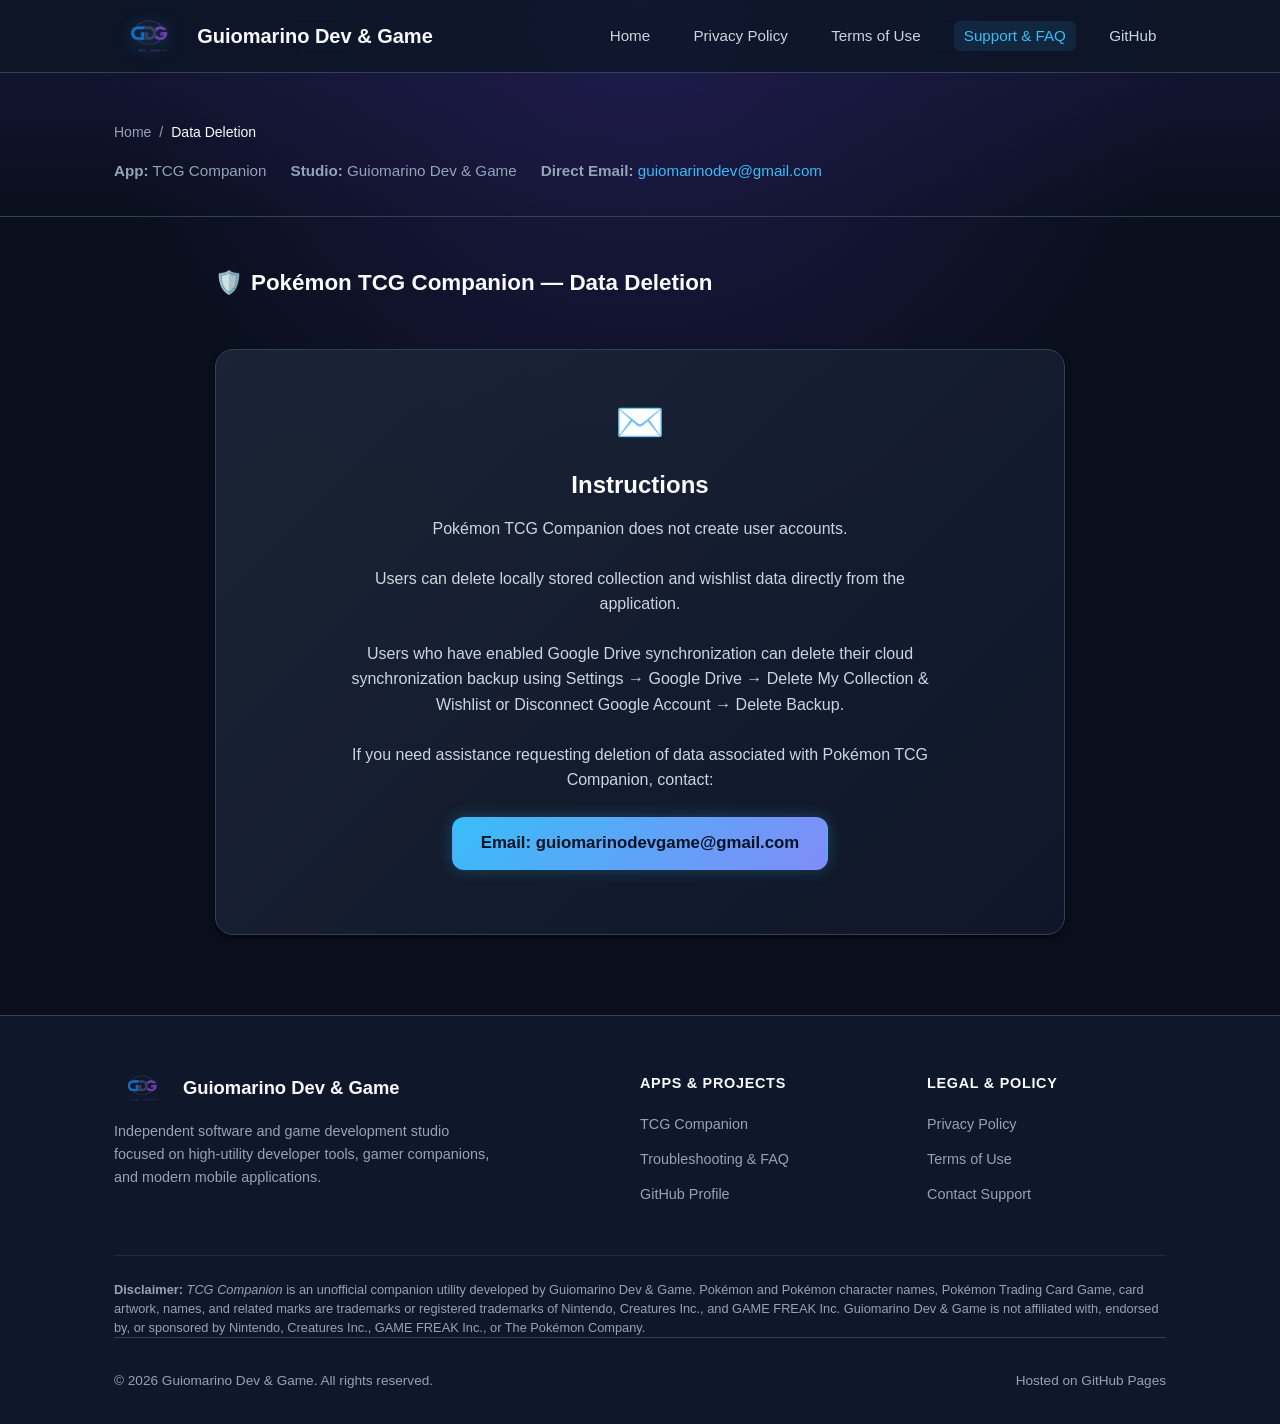
==== data-deletion/index.html @ aed4ccf3 "feat: privacy page update & data deletion page" ====
<!DOCTYPE html>
<html lang="en">
<head>
    <meta charset="UTF-8">
    <meta name="viewport" content="width=device-width, initial-scale=1.0">
    <meta name="description" content="Data Deletion for TCG Companion - Guiomarino Dev & Game. Help with data deletion.">
    <title>Data Deletion — TCG Companion | Guiomarino Dev & Game</title>
    <link rel="icon" type="image/png" href="../images/logo_transparent.png">
    <link rel="stylesheet" href="../css/style.css">
</head>
<body>

<!-- Navigation -->
<header class="site-header">
    <div class="container nav-container">
        <a href="../index.html" class="brand-link">
            <img src="../images/logo_transparent.png" alt="Guiomarino Dev & Game Logo" class="brand-logo">
            <span>Guiomarino Dev &amp; Game</span>
        </a>
        <nav>
            <ul class="nav-menu">
                <li><a href="../index.html" class="nav-link">Home</a></li>
                <li><a href="../privacy/index.html" class="nav-link">Privacy Policy</a></li>
                <li><a href="../terms/index.html" class="nav-link">Terms of Use</a></li>
                <li><a href="index.html" class="nav-link active">Support &amp; FAQ</a></li>
                <li><a href="https://github.com/GuiomarinoDev" target="_blank" rel="noopener noreferrer" class="nav-link">GitHub</a></li>
            </ul>
        </nav>
    </div>
</header>

<main>
    <!-- Page Header -->
    <div class="page-header">
        <div class="container">
            <nav class="breadcrumb" aria-label="Breadcrumb">
                <a href="../index.html">Home</a>
                <span>/</span>
                <span style="color: var(--text-primary);">Data Deletion</span>
            </nav>
            <div class="page-meta">
                <span><strong>App:</strong> TCG Companion</span>
                <span><strong>Studio:</strong> Guiomarino Dev &amp; Game</span>
                <span><strong>Direct Email:</strong> <a href="mailto:guiomarinodev@gmail.com">guiomarinodev@gmail.com</a></span>
            </div>
        </div>
    </div>

    <div class="container" style="padding-bottom: 5rem;">
        <div style="max-width: 850px; margin: 0 auto;">
            <h2 style="font-size: 1.4rem; color: var(--text-primary); margin: 3rem 0 1rem; display: flex; align-items: center; gap: 0.5rem;">
                <span>🛡️</span> Pokémon TCG Companion — Data Deletion
            </h2>

            <!-- Contact Support Card -->
            <div class="contact-card">
                <div style="font-size: 2.5rem; margin-bottom: 0.75rem;">✉️</div>
                <h3>Instructions</h3>
                <p>
                    Pokémon TCG Companion does not create user accounts.
                </p>
                <p>
                    Users can delete locally stored collection and wishlist data directly from the application.
                </p>
                <p>
                    Users who have enabled Google Drive synchronization can delete their cloud synchronization backup using Settings → Google Drive → Delete My Collection & Wishlist or Disconnect
                    Google Account → Delete Backup.
                </p>
                <p>
                    If you need assistance requesting deletion of data associated with Pokémon TCG Companion, contact:
                </p>
                <div style="margin-bottom: 1.5rem;">
                    <a href="mailto:guiomarinodevgame@gmail.com" class="btn btn-primary" style="font-size: 1.05rem; padding: 0.75rem 1.75rem;">
                        Email: guiomarinodevgame@gmail.com
                    </a>
                </div>
            </div>

        </div>
    </div>
</main>

<!-- Universal Footer -->
<footer class="site-footer">
    <div class="container">
        <div class="footer-grid">
            <div>
                <div class="footer-brand">
                    <img src="../images/logo_transparent.png" alt="Guiomarino Dev & Game" class="footer-logo">
                    <span>Guiomarino Dev &amp; Game</span>
                </div>
                <p class="footer-desc">
                    Independent software and game development studio focused on high-utility developer tools, gamer companions, and modern mobile applications.
                </p>
            </div>

            <div>
                <h4 class="footer-heading">Apps &amp; Projects</h4>
                <ul class="footer-links">
                    <li><a href="../index.html#featured-apps">TCG Companion</a></li>
                    <li><a href="index.html">Troubleshooting &amp; FAQ</a></li>
                    <li><a href="https://github.com/GuiomarinoDev" target="_blank" rel="noopener noreferrer">GitHub Profile</a></li>
                </ul>
            </div>

            <div>
                <h4 class="footer-heading">Legal &amp; Policy</h4>
                <ul class="footer-links">
                    <li><a href="../privacy/index.html">Privacy Policy</a></li>
                    <li><a href="../terms/index.html">Terms of Use</a></li>
                    <li><a href="index.html">Contact Support</a></li>
                </ul>
            </div>
        </div>

        <div class="footer-disclaimer">
            <p>
                <strong>Disclaimer:</strong> <em>TCG Companion</em> is an unofficial companion utility developed by Guiomarino Dev &amp; Game. Pokémon and Pokémon character names, Pokémon Trading Card
                Game, card artwork, names, and related marks are trademarks or registered trademarks of Nintendo, Creatures Inc., and GAME FREAK Inc. Guiomarino Dev &amp; Game is not affiliated with,
                endorsed by, or sponsored by Nintendo, Creatures Inc., GAME FREAK Inc., or The Pokémon Company.
            </p>
        </div>

        <div class="footer-bottom">
            <div>&copy; 2026 Guiomarino Dev &amp; Game. All rights reserved.</div>
            <div>Hosted on GitHub Pages</div>
        </div>
    </div>
</footer>

</body>
</html>
---- css/style.css ----
:root {
  --bg-primary: #0a0f1d;
  --bg-secondary: #0f172a;
  --bg-card: #1e293b;
  --bg-card-hover: #273549;
  --bg-glass: rgba(15, 23, 42, 0.85);
  --border-color: #334155;
  --border-focus: #38bdf8;
  --text-primary: #f8fafc;
  --text-secondary: #cbd5e1;
  --text-muted: #94a3b8;
  --accent-primary: #38bdf8;
  --accent-hover: #0ea5e9;
  --accent-gradient: linear-gradient(135deg, #38bdf8 0%, #818cf8 100%);
  --accent-glow: rgba(56, 189, 248, 0.25);
  --badge-bg: rgba(56, 189, 248, 0.15);
  --badge-border: rgba(56, 189, 248, 0.35);
  --badge-text: #7dd3fc;
  --font-sans: -apple-system, BlinkMacSystemFont, "Segoe UI", Roboto, "Helvetica Neue", Arial, sans-serif;
  --font-mono: ui-monospace, SFMono-Regular, Menlo, Monaco, Consolas, monospace;
  --container-max-width: 1100px;
  --radius-sm: 6px;
  --radius-md: 12px;
  --radius-lg: 18px;
  --shadow-sm: 0 1px 2px 0 rgba(0, 0, 0, 0.3);
  --shadow-md: 0 4px 6px -1px rgba(0, 0, 0, 0.4), 0 2px 4px -2px rgba(0, 0, 0, 0.3);
  --shadow-lg: 0 10px 15px -3px rgba(0, 0, 0, 0.5), 0 4px 6px -4px rgba(0, 0, 0, 0.4);
}

*, *::before, *::after {
  box-sizing: border-box;
  margin: 0;
  padding: 0;
}

html {
  scroll-behavior: smooth;
  font-family: var(--font-sans);
  background-color: var(--bg-primary);
  color: var(--text-primary);
  line-height: 1.6;
}

body {
  min-height: 100vh;
  display: flex;
  flex-direction: column;
  background: radial-gradient(circle at 50% 0%, #1e1b4b 0%, #0a0f1d 50%);
  background-attachment: fixed;
}

a {
  color: var(--accent-primary);
  text-decoration: none;
  transition: color 0.2s ease, border-color 0.2s ease;
}

a:hover {
  color: #7dd3fc;
  text-decoration: underline;
}

img {
  max-width: 100%;
  height: auto;
  display: block;
}

.container {
  width: 100%;
  max-width: var(--container-max-width);
  margin: 0 auto;
  padding: 0 1.5rem;
}

/* Header & Navigation */
.site-header {
  position: sticky;
  top: 0;
  z-index: 50;
  background: var(--bg-glass);
  backdrop-filter: blur(12px);
  -webkit-backdrop-filter: blur(12px);
  border-bottom: 1px solid var(--border-color);
}

.nav-container {
  display: flex;
  align-items: center;
  justify-content: space-between;
  height: 4.5rem;
}

.brand-link {
  display: flex;
  align-items: center;
  gap: 0.75rem;
  color: var(--text-primary);
  font-weight: 700;
  font-size: 1.25rem;
  text-decoration: none;
}

.brand-link:hover {
  text-decoration: none;
}

.brand-logo {
  height: 40px;
  width: auto;
  filter: drop-shadow(0 0 8px var(--accent-glow));
}

.nav-menu {
  display: flex;
  align-items: center;
  list-style: none;
  gap: 1.5rem;
}

.nav-link {
  color: var(--text-secondary);
  font-size: 0.95rem;
  font-weight: 500;
  padding: 0.4rem 0.6rem;
  border-radius: var(--radius-sm);
  transition: all 0.2s ease;
  text-decoration: none;
}

.nav-link:hover, .nav-link.active {
  color: var(--accent-primary);
  background-color: rgba(56, 189, 248, 0.1);
  text-decoration: none;
}

/* Buttons */
.btn {
  display: inline-flex;
  align-items: center;
  justify-content: center;
  gap: 0.5rem;
  padding: 0.65rem 1.25rem;
  font-size: 0.95rem;
  font-weight: 600;
  border-radius: var(--radius-md);
  cursor: pointer;
  transition: all 0.2s ease;
  text-decoration: none;
  border: 1px solid transparent;
}

.btn:hover {
  text-decoration: none;
}

.btn-primary {
  background: var(--accent-gradient);
  color: #041324;
  box-shadow: 0 0 15px var(--accent-glow);
}

.btn-primary:hover {
  filter: brightness(1.1);
  transform: translateY(-1px);
  color: #041324;
}

.btn-secondary {
  background: var(--bg-card);
  color: var(--text-primary);
  border-color: var(--border-color);
}

.btn-secondary:hover {
  background: var(--bg-card-hover);
  border-color: var(--accent-primary);
  color: var(--text-primary);
  transform: translateY(-1px);
}

/* Badge */
.badge {
  display: inline-flex;
  align-items: center;
  gap: 0.35rem;
  padding: 0.25rem 0.65rem;
  font-size: 0.75rem;
  font-weight: 600;
  text-transform: uppercase;
  letter-spacing: 0.05em;
  border-radius: 9999px;
  background-color: var(--badge-bg);
  border: 1px solid var(--badge-border);
  color: var(--badge-text);
}

/* Hero Section */
.hero-section {
  padding: 5rem 0 3.5rem;
  text-align: center;
}

.hero-content {
  max-width: 800px;
  margin: 0 auto;
}

.hero-logo-wrapper {
  margin-bottom: 2rem;
  display: inline-block;
}

.hero-logo {
  height: 130px;
  width: auto;
  margin: 0 auto;
  filter: drop-shadow(0 0 25px var(--accent-glow));
}

.hero-title {
  font-size: 2.75rem;
  font-weight: 800;
  line-height: 1.2;
  margin-bottom: 1rem;
  background: linear-gradient(135deg, #ffffff 30%, #94a3b8 100%);
  -webkit-background-clip: text;
  -webkit-text-fill-color: transparent;
}

.hero-subtitle {
  font-size: 1.2rem;
  color: var(--text-secondary);
  line-height: 1.7;
  margin-bottom: 2rem;
}

.hero-actions {
  display: flex;
  gap: 1rem;
  justify-content: center;
  flex-wrap: wrap;
}

/* Section Styling */
.section {
  padding: 4rem 0;
}

.section-header {
  text-align: center;
  max-width: 650px;
  margin: 0 auto 3rem;
}

.section-title {
  font-size: 2rem;
  font-weight: 700;
  margin-bottom: 0.75rem;
  color: var(--text-primary);
}

.section-description {
  color: var(--text-muted);
  font-size: 1.05rem;
}

/* Showcase App Cards */
.apps-grid {
  display: grid;
  grid-template-columns: 1fr;
  gap: 2rem;
}

.app-card {
  background: var(--bg-card);
  border: 1px solid var(--border-color);
  border-radius: var(--radius-lg);
  padding: 2.25rem;
  box-shadow: var(--shadow-md);
  transition: all 0.3s ease;
  position: relative;
  overflow: hidden;
}

.app-card::before {
  content: "";
  position: absolute;
  top: 0;
  left: 0;
  right: 0;
  height: 4px;
  background: var(--accent-gradient);
  opacity: 0.8;
}

.app-card:hover {
  border-color: rgba(56, 189, 248, 0.5);
  box-shadow: 0 10px 30px -5px rgba(0, 0, 0, 0.5), 0 0 20px var(--accent-glow);
  transform: translateY(-2px);
}

.app-card-header {
  display: flex;
  justify-content: space-between;
  align-items: flex-start;
  margin-bottom: 1.25rem;
  flex-wrap: wrap;
  gap: 0.75rem;
}

.app-title-group h3 {
  font-size: 1.6rem;
  font-weight: 700;
  color: var(--text-primary);
  margin-bottom: 0.25rem;
}

.app-tagline {
  color: var(--accent-primary);
  font-weight: 500;
  font-size: 0.95rem;
}

.app-description {
  color: var(--text-secondary);
  font-size: 1.05rem;
  margin-bottom: 1.75rem;
  line-height: 1.7;
}

.app-features {
  display: grid;
  grid-template-columns: repeat(auto-fit, minmax(240px, 1fr));
  gap: 1.25rem;
  margin-bottom: 2rem;
}

.feature-item {
  background: rgba(15, 23, 42, 0.6);
  padding: 1.1rem;
  border-radius: var(--radius-md);
  border: 1px solid rgba(51, 65, 85, 0.7);
}

.feature-title {
  font-weight: 600;
  color: var(--text-primary);
  margin-bottom: 0.35rem;
  display: flex;
  align-items: center;
  gap: 0.5rem;
}

.feature-title svg {
  color: var(--accent-primary);
  flex-shrink: 0;
}

.feature-desc {
  font-size: 0.88rem;
  color: var(--text-muted);
  line-height: 1.5;
}

.app-footer-actions {
  display: flex;
  gap: 1rem;
  flex-wrap: wrap;
  align-items: center;
}

/* Studio Values / Mission */
.values-grid {
  display: grid;
  grid-template-columns: repeat(auto-fit, minmax(280px, 1fr));
  gap: 1.5rem;
}

.value-card {
  background: var(--bg-card);
  border: 1px solid var(--border-color);
  border-radius: var(--radius-md);
  padding: 1.75rem;
  transition: transform 0.2s ease;
}

.value-card:hover {
  transform: translateY(-2px);
  border-color: rgba(56, 189, 248, 0.4);
}

.value-icon {
  font-size: 2rem;
  margin-bottom: 1rem;
  display: inline-block;
}

.value-title {
  font-size: 1.2rem;
  font-weight: 600;
  margin-bottom: 0.5rem;
  color: var(--text-primary);
}

.value-desc {
  color: var(--text-muted);
  font-size: 0.95rem;
  line-height: 1.6;
}

/* Legal & Support Layout */
.page-header {
  padding: 3rem 0 2rem;
  border-bottom: 1px solid var(--border-color);
  background: linear-gradient(180deg, rgba(30, 27, 75, 0.4) 0%, transparent 100%);
  margin-bottom: 2.5rem;
}

.breadcrumb {
  display: flex;
  align-items: center;
  gap: 0.5rem;
  font-size: 0.875rem;
  color: var(--text-muted);
  margin-bottom: 1rem;
}

.breadcrumb a {
  color: var(--text-muted);
}

.breadcrumb a:hover {
  color: var(--accent-primary);
}

.page-title {
  font-size: 2.25rem;
  font-weight: 800;
  margin-bottom: 0.5rem;
}

.page-meta {
  color: var(--text-muted);
  font-size: 0.95rem;
  display: flex;
  gap: 1.5rem;
  flex-wrap: wrap;
}

.doc-layout {
  display: grid;
  grid-template-columns: 260px 1fr;
  gap: 3rem;
  align-items: start;
  padding-bottom: 4rem;
}

@media (max-width: 900px) {
  .doc-layout {
    grid-template-columns: 1fr;
    gap: 2rem;
  }
}

.doc-sidebar {
  position: sticky;
  top: 6rem;
  background: var(--bg-card);
  border: 1px solid var(--border-color);
  border-radius: var(--radius-md);
  padding: 1.25rem;
  max-height: calc(100vh - 8rem);
  overflow-y: auto;
}

.doc-sidebar-title {
  font-size: 0.85rem;
  text-transform: uppercase;
  letter-spacing: 0.05em;
  font-weight: 700;
  color: var(--text-muted);
  margin-bottom: 0.75rem;
  padding-bottom: 0.5rem;
  border-bottom: 1px solid var(--border-color);
}

.doc-nav-list {
  list-style: none;
  display: flex;
  flex-direction: column;
  gap: 0.35rem;
}

.doc-nav-link {
  color: var(--text-secondary);
  font-size: 0.88rem;
  display: block;
  padding: 0.35rem 0.5rem;
  border-radius: var(--radius-sm);
  transition: all 0.2s ease;
  text-decoration: none;
  line-height: 1.4;
}

.doc-nav-link:hover {
  color: var(--accent-primary);
  background: rgba(56, 189, 248, 0.1);
  text-decoration: none;
}

.doc-content {
  background: var(--bg-card);
  border: 1px solid var(--border-color);
  border-radius: var(--radius-lg);
  padding: 2.5rem;
  font-size: 1rem;
  color: var(--text-secondary);
  line-height: 1.8;
}

.doc-content h2 {
  font-size: 1.5rem;
  font-weight: 700;
  color: var(--text-primary);
  margin-top: 2.25rem;
  margin-bottom: 1rem;
  padding-bottom: 0.4rem;
  border-bottom: 1px solid var(--border-color);
  scroll-margin-top: 6rem;
}

.doc-content h3 {
  font-size: 1.2rem;
  font-weight: 600;
  color: var(--text-primary);
  margin-top: 1.5rem;
  margin-bottom: 0.75rem;
  scroll-margin-top: 6rem;
}

.doc-content p {
  margin-bottom: 1.25rem;
}

.doc-content ul, .doc-content ol {
  margin-bottom: 1.25rem;
  padding-left: 1.5rem;
}

.doc-content li {
  margin-bottom: 0.5rem;
}

.doc-content strong {
  color: var(--text-primary);
}

.doc-content code {
  font-family: var(--font-mono);
  font-size: 0.9em;
  background: rgba(15, 23, 42, 0.8);
  border: 1px solid var(--border-color);
  padding: 0.15em 0.4em;
  border-radius: var(--radius-sm);
  color: var(--accent-primary);
}

.callout {
  background: rgba(56, 189, 248, 0.08);
  border-left: 4px solid var(--accent-primary);
  padding: 1.25rem;
  border-radius: 0 var(--radius-md) var(--radius-md) 0;
  margin: 1.5rem 0;
}

.callout-title {
  font-weight: 700;
  color: var(--accent-primary);
  margin-bottom: 0.5rem;
}

/* FAQ Accordion / Cards */
.faq-grid {
  display: flex;
  flex-direction: column;
  gap: 1.25rem;
}

.faq-item {
  background: var(--bg-card);
  border: 1px solid var(--border-color);
  border-radius: var(--radius-md);
  overflow: hidden;
  transition: border-color 0.2s ease;
}

.faq-item:hover {
  border-color: rgba(56, 189, 248, 0.4);
}

.faq-question {
  width: 100%;
  text-align: left;
  background: none;
  border: none;
  padding: 1.25rem 1.5rem;
  font-size: 1.1rem;
  font-weight: 600;
  color: var(--text-primary);
  cursor: pointer;
  display: flex;
  justify-content: space-between;
  align-items: center;
  font-family: inherit;
}

.faq-icon {
  transition: transform 0.2s ease;
  color: var(--accent-primary);
  flex-shrink: 0;
  margin-left: 1rem;
}

.faq-item[open] .faq-icon {
  transform: rotate(180deg);
}

.faq-answer {
  padding: 0 1.5rem 1.5rem;
  color: var(--text-secondary);
  line-height: 1.7;
}

.faq-answer p {
  margin-bottom: 0.75rem;
}

.faq-answer p:last-child {
  margin-bottom: 0;
}

.faq-answer ul {
  padding-left: 1.25rem;
  margin-bottom: 0.75rem;
}

.contact-card {
  background: linear-gradient(135deg, rgba(30, 41, 59, 0.8) 0%, rgba(15, 23, 42, 0.9) 100%);
  border: 1px solid var(--border-color);
  border-radius: var(--radius-lg);
  padding: 2.5rem;
  text-align: center;
  margin-top: 3rem;
  box-shadow: var(--shadow-md);
}

.contact-card h3 {
  font-size: 1.5rem;
  font-weight: 700;
  margin-bottom: 0.75rem;
}

.contact-card p {
  color: var(--text-secondary);
  max-width: 600px;
  margin: 0 auto 1.5rem;
}

/* Universal Footer */
.site-footer {
  margin-top: auto;
  background: var(--bg-secondary);
  border-top: 1px solid var(--border-color);
  padding: 3.5rem 0 2rem;
}

.footer-grid {
  display: grid;
  grid-template-columns: 2fr 1fr 1fr;
  gap: 3rem;
  margin-bottom: 3rem;
}

@media (max-width: 768px) {
  .footer-grid {
    grid-template-columns: 1fr;
    gap: 2rem;
  }
}

.footer-brand {
  display: flex;
  align-items: center;
  gap: 0.75rem;
  font-weight: 700;
  font-size: 1.15rem;
  color: var(--text-primary);
  margin-bottom: 1rem;
}

.footer-logo {
  height: 32px;
  width: auto;
}

.footer-desc {
  color: var(--text-muted);
  font-size: 0.9rem;
  line-height: 1.6;
  max-width: 380px;
}

.footer-heading {
  font-size: 0.9rem;
  text-transform: uppercase;
  letter-spacing: 0.05em;
  font-weight: 700;
  color: var(--text-primary);
  margin-bottom: 1rem;
}

.footer-links {
  list-style: none;
  display: flex;
  flex-direction: column;
  gap: 0.6rem;
}

.footer-links a {
  color: var(--text-muted);
  font-size: 0.9rem;
  transition: color 0.2s ease;
}

.footer-links a:hover {
  color: var(--accent-primary);
  text-decoration: none;
}

.footer-bottom {
  padding-top: 2rem;
  border-top: 1px solid var(--border-color);
  display: flex;
  justify-content: space-between;
  align-items: center;
  flex-wrap: wrap;
  gap: 1rem;
  font-size: 0.85rem;
  color: var(--text-muted);
}

.footer-disclaimer {
  font-size: 0.8rem;
  color: var(--text-muted);
  margin-top: 1.5rem;
  line-height: 1.5;
  border-top: 1px solid rgba(51, 65, 85, 0.5);
  padding-top: 1.5rem;
}

/* Responsive Styles */
@media (max-width: 768px) {
  .hero-title {
    font-size: 2.1rem;
  }
  
  .hero-subtitle {
    font-size: 1.05rem;
  }
  
  .nav-menu {
    gap: 0.75rem;
  }
  
  .nav-link {
    font-size: 0.88rem;
    padding: 0.3rem 0.5rem;
  }
  
  .doc-content {
    padding: 1.5rem;
  }
}

@media (max-width: 480px) {
  .nav-container {
    flex-direction: column;
    height: auto;
    padding: 1rem 0;
    gap: 0.75rem;
  }
  
  .brand-link {
    font-size: 1.1rem;
  }
  
  .hero-title {
    font-size: 1.8rem;
  }
  
  .hero-actions {
    flex-direction: column;
    width: 100%;
  }
  
  .hero-actions .btn {
    width: 100%;
  }
}
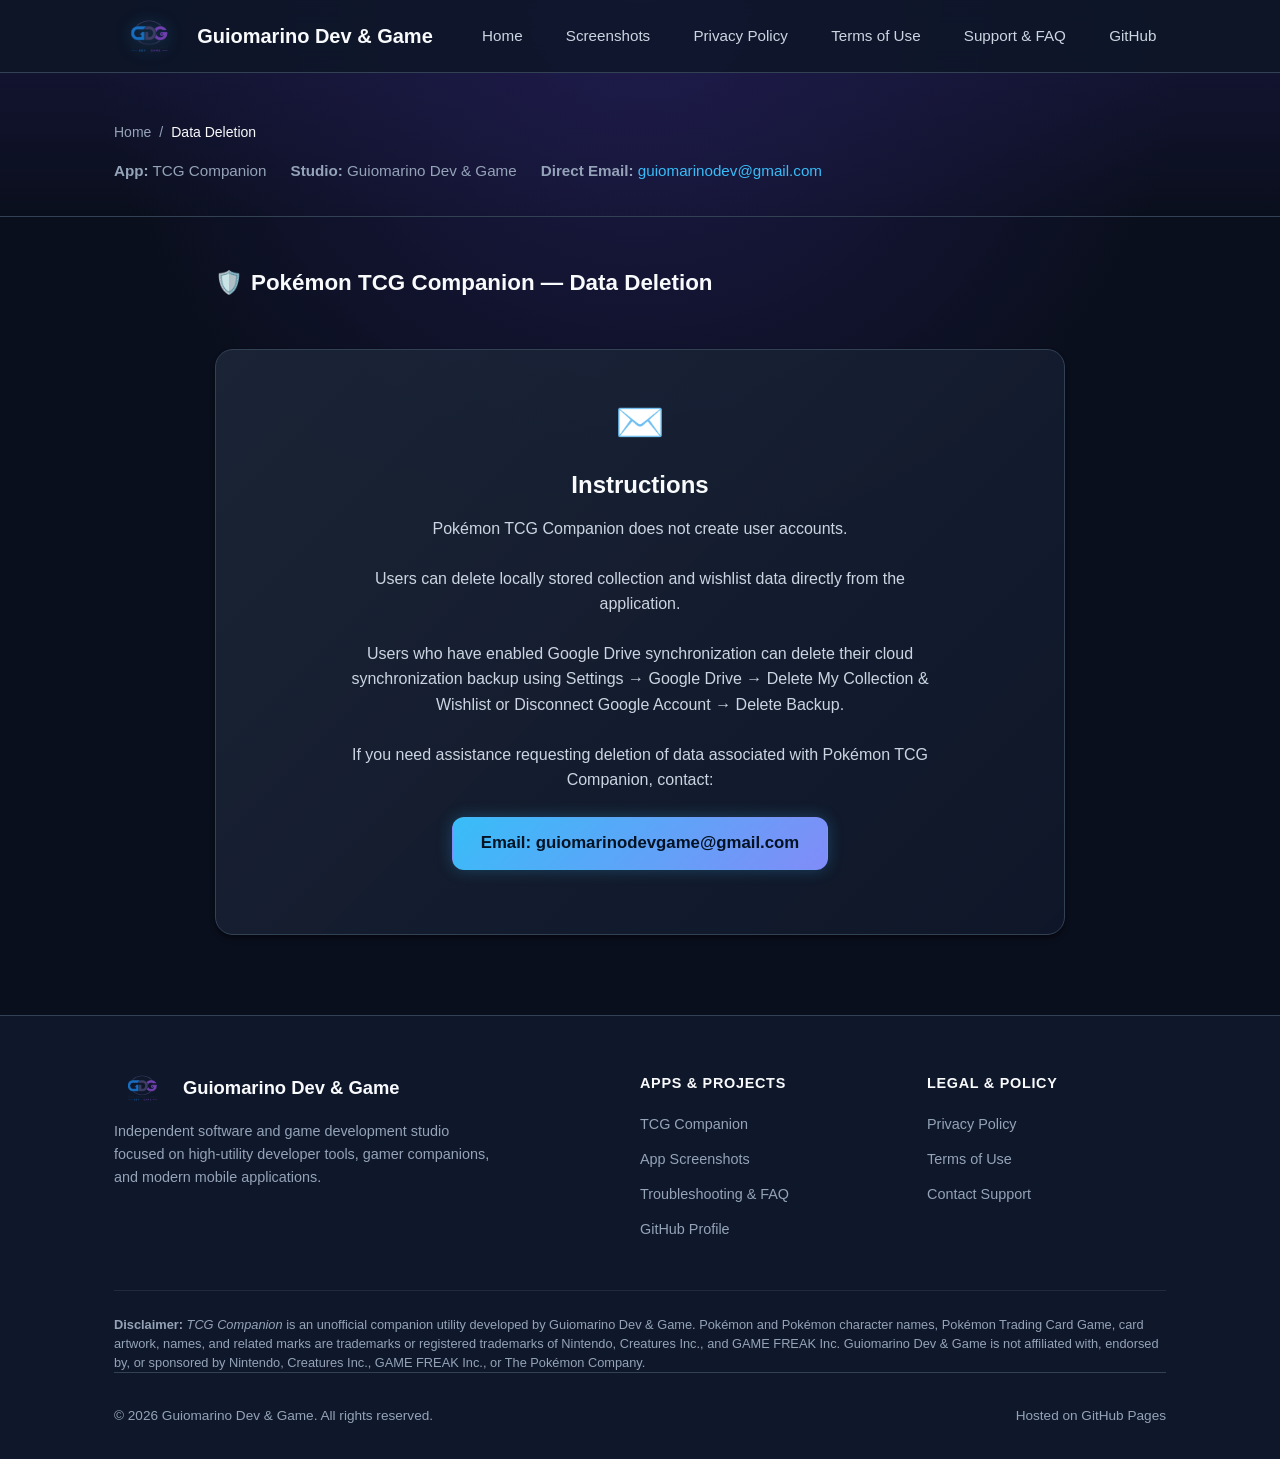
==== commit 6a435d3f: "feat: add screenshots page and UI gallery integration" ====
--- a/data-deletion/index.html
+++ b/data-deletion/index.html
@@ -20,9 +20,10 @@
         <nav>
             <ul class="nav-menu">
                 <li><a href="../index.html" class="nav-link">Home</a></li>
+                <li><a href="../screenshots/index.html" class="nav-link">Screenshots</a></li>
                 <li><a href="../privacy/index.html" class="nav-link">Privacy Policy</a></li>
                 <li><a href="../terms/index.html" class="nav-link">Terms of Use</a></li>
-                <li><a href="index.html" class="nav-link active">Support &amp; FAQ</a></li>
+                <li><a href="../support/index.html" class="nav-link">Support &amp; FAQ</a></li>
                 <li><a href="https://github.com/GuiomarinoDev" target="_blank" rel="noopener noreferrer" class="nav-link">GitHub</a></li>
             </ul>
         </nav>
@@ -98,7 +99,8 @@
                 <h4 class="footer-heading">Apps &amp; Projects</h4>
                 <ul class="footer-links">
                     <li><a href="../index.html#featured-apps">TCG Companion</a></li>
-                    <li><a href="index.html">Troubleshooting &amp; FAQ</a></li>
+                    <li><a href="../screenshots/index.html">App Screenshots</a></li>
+                    <li><a href="../support/index.html">Troubleshooting &amp; FAQ</a></li>
                     <li><a href="https://github.com/GuiomarinoDev" target="_blank" rel="noopener noreferrer">GitHub Profile</a></li>
                 </ul>
             </div>
--- a/css/style.css
+++ b/css/style.css
@@ -759,6 +759,306 @@
   padding-top: 1.5rem;
 }
 
+/* Screenshots Gallery & Visualizer */
+.gallery-section {
+  padding: 2rem 0 4rem;
+}
+
+.screenshots-intro {
+  text-align: center;
+  max-width: 680px;
+  margin: 0 auto 2.5rem;
+  color: var(--text-secondary);
+  font-size: 1.05rem;
+}
+
+.screenshots-grid {
+  display: grid;
+  grid-template-columns: repeat(auto-fit, minmax(240px, 1fr));
+  gap: 2rem;
+  margin-bottom: 3rem;
+}
+
+.screenshot-card {
+  background: var(--bg-card);
+  border: 1px solid var(--border-color);
+  border-radius: var(--radius-lg);
+  padding: 1.25rem;
+  display: flex;
+  flex-direction: column;
+  transition: transform 0.3s ease, border-color 0.3s ease, box-shadow 0.3s ease;
+  cursor: pointer;
+  position: relative;
+}
+
+.screenshot-card:hover {
+  transform: translateY(-4px);
+  border-color: var(--accent-primary);
+  box-shadow: 0 12px 28px -6px rgba(0, 0, 0, 0.5), 0 0 20px -3px var(--accent-glow);
+}
+
+.screenshot-device-frame {
+  position: relative;
+  background: #090d16;
+  border: 2px solid #334155;
+  border-radius: 20px;
+  overflow: hidden;
+  box-shadow: inset 0 0 10px rgba(0, 0, 0, 0.8), 0 8px 16px rgba(0, 0, 0, 0.4);
+  display: flex;
+  align-items: center;
+  justify-content: center;
+}
+
+.screenshot-device-frame img {
+  width: 100%;
+  height: auto;
+  display: block;
+  border-radius: 18px;
+  transition: transform 0.35s ease;
+}
+
+.screenshot-card:hover .screenshot-device-frame img {
+  transform: scale(1.02);
+}
+
+.screenshot-zoom-overlay {
+  position: absolute;
+  inset: 0;
+  background: rgba(15, 23, 42, 0.45);
+  display: flex;
+  align-items: center;
+  justify-content: center;
+  opacity: 0;
+  transition: opacity 0.25s ease;
+  backdrop-filter: blur(2px);
+}
+
+.screenshot-card:hover .screenshot-zoom-overlay {
+  opacity: 1;
+}
+
+.screenshot-zoom-btn {
+  background: rgba(56, 189, 248, 0.9);
+  color: #0f172a;
+  padding: 0.5rem 1rem;
+  border-radius: 9999px;
+  font-size: 0.85rem;
+  font-weight: 600;
+  display: flex;
+  align-items: center;
+  gap: 0.4rem;
+  box-shadow: 0 4px 12px rgba(0, 0, 0, 0.4);
+}
+
+.screenshot-info {
+  margin-top: 1rem;
+  text-align: center;
+}
+
+.screenshot-title {
+  font-size: 1.05rem;
+  font-weight: 600;
+  color: var(--text-primary);
+  margin-bottom: 0.35rem;
+}
+
+.screenshot-desc {
+  font-size: 0.85rem;
+  color: var(--text-muted);
+  line-height: 1.4;
+}
+
+/* Horizontal Preview Scroll (e.g. for Home Page / Quick Glance) */
+.screenshots-preview-container {
+  margin: 2rem 0 1rem;
+  position: relative;
+}
+
+.screenshots-scroll {
+  display: flex;
+  gap: 1.5rem;
+  overflow-x: auto;
+  padding: 1rem 0.5rem 1.5rem;
+  scroll-snap-type: x mandatory;
+  -webkit-overflow-scrolling: touch;
+}
+
+.screenshots-scroll::-webkit-scrollbar {
+  height: 8px;
+}
+
+.screenshots-scroll::-webkit-scrollbar-track {
+  background: rgba(30, 41, 59, 0.5);
+  border-radius: 4px;
+}
+
+.screenshots-scroll::-webkit-scrollbar-thumb {
+  background: #334155;
+  border-radius: 4px;
+}
+
+.screenshots-scroll::-webkit-scrollbar-thumb:hover {
+  background: var(--accent-primary);
+}
+
+.screenshots-scroll .screenshot-card {
+  flex: 0 0 240px;
+  scroll-snap-align: center;
+}
+
+/* Lightbox Modal */
+.lightbox-modal {
+  position: fixed;
+  inset: 0;
+  z-index: 9999;
+  background: rgba(10, 15, 29, 0.92);
+  backdrop-filter: blur(16px);
+  -webkit-backdrop-filter: blur(16px);
+  display: none;
+  align-items: center;
+  justify-content: center;
+  opacity: 0;
+  transition: opacity 0.25s ease;
+  padding: 1.5rem;
+}
+
+.lightbox-modal.active {
+  display: flex;
+  opacity: 1;
+}
+
+.lightbox-container {
+  position: relative;
+  max-width: 90vw;
+  max-height: 90vh;
+  display: flex;
+  flex-direction: column;
+  align-items: center;
+  animation: lightboxPop 0.25s ease-out;
+}
+
+@keyframes lightboxPop {
+  from {
+    transform: scale(0.95);
+    opacity: 0;
+  }
+  to {
+    transform: scale(1);
+    opacity: 1;
+  }
+}
+
+.lightbox-image-wrap {
+  position: relative;
+  max-height: 75vh;
+  display: flex;
+  align-items: center;
+  justify-content: center;
+}
+
+.lightbox-img {
+  max-width: 100%;
+  max-height: 75vh;
+  width: auto;
+  height: auto;
+  border-radius: 16px;
+  border: 2px solid var(--border-color);
+  box-shadow: 0 20px 40px rgba(0, 0, 0, 0.8), 0 0 24px var(--accent-glow);
+  object-fit: contain;
+}
+
+.lightbox-caption {
+  margin-top: 1rem;
+  text-align: center;
+}
+
+.lightbox-title {
+  font-size: 1.15rem;
+  font-weight: 700;
+  color: var(--text-primary);
+  margin-bottom: 0.25rem;
+}
+
+.lightbox-desc {
+  font-size: 0.9rem;
+  color: var(--text-secondary);
+}
+
+.lightbox-close-btn {
+  position: absolute;
+  top: -2.5rem;
+  right: 0;
+  background: rgba(30, 41, 59, 0.8);
+  border: 1px solid var(--border-color);
+  color: var(--text-primary);
+  font-size: 1.5rem;
+  width: 2.25rem;
+  height: 2.25rem;
+  border-radius: 50%;
+  cursor: pointer;
+  display: flex;
+  align-items: center;
+  justify-content: center;
+  transition: background 0.2s ease, border-color 0.2s ease;
+}
+
+.lightbox-close-btn:hover {
+  background: var(--accent-primary);
+  color: #0f172a;
+  border-color: var(--accent-primary);
+}
+
+.lightbox-nav-btn {
+  position: absolute;
+  top: 50%;
+  transform: translateY(-50%);
+  background: rgba(30, 41, 59, 0.7);
+  border: 1px solid var(--border-color);
+  color: var(--text-primary);
+  font-size: 1.5rem;
+  width: 3rem;
+  height: 3rem;
+  border-radius: 50%;
+  cursor: pointer;
+  display: flex;
+  align-items: center;
+  justify-content: center;
+  transition: background 0.2s ease, border-color 0.2s ease, transform 0.2s ease;
+  user-select: none;
+}
+
+.lightbox-nav-btn:hover {
+  background: var(--accent-primary);
+  color: #0f172a;
+  border-color: var(--accent-primary);
+}
+
+.lightbox-prev {
+  left: -4rem;
+}
+
+.lightbox-next {
+  right: -4rem;
+}
+
+@media (max-width: 768px) {
+  .lightbox-prev {
+    left: 0.5rem;
+  }
+  .lightbox-next {
+    right: 0.5rem;
+  }
+  .lightbox-nav-btn {
+    width: 2.5rem;
+    height: 2.5rem;
+    background: rgba(15, 23, 42, 0.85);
+  }
+  .lightbox-close-btn {
+    top: -2rem;
+    right: 0;
+  }
+}
+
 /* Responsive Styles */
 @media (max-width: 768px) {
   .hero-title {
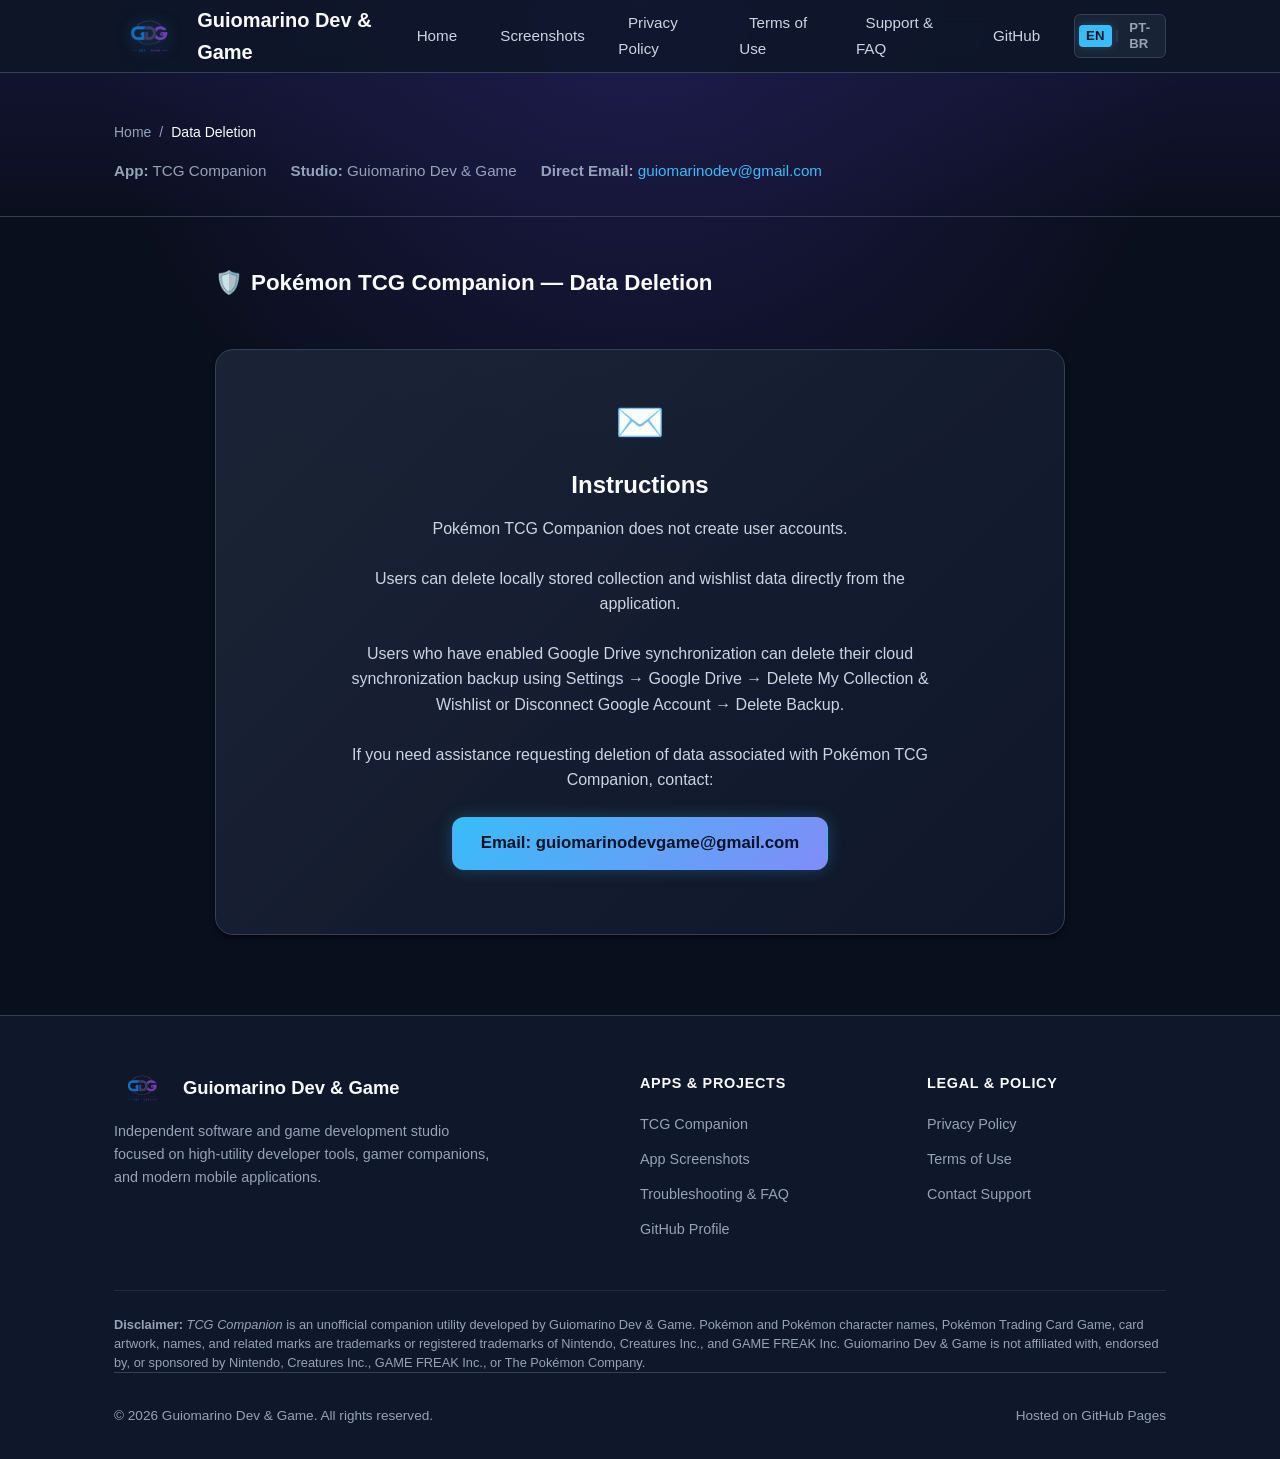
==== commit 81cb7d7c: "feat: add portuguese pages" ====
--- a/data-deletion/index.html
+++ b/data-deletion/index.html
@@ -25,6 +25,13 @@
                 <li><a href="../terms/index.html" class="nav-link">Terms of Use</a></li>
                 <li><a href="../support/index.html" class="nav-link">Support &amp; FAQ</a></li>
                 <li><a href="https://github.com/GuiomarinoDev" target="_blank" rel="noopener noreferrer" class="nav-link">GitHub</a></li>
+                <li class="lang-item">
+                    <div class="lang-switcher" aria-label="Language selector">
+                        <a href="index.html" class="lang-btn active" title="English">EN</a>
+                        <span class="lang-divider" aria-hidden="true">|</span>
+                        <a href="pt-br/index.html" class="lang-btn" title="Português (Brasil)">PT-BR</a>
+                    </div>
+                </li>
             </ul>
         </nav>
     </div>
--- a/css/style.css
+++ b/css/style.css
@@ -134,6 +134,54 @@
   text-decoration: none;
 }
 
+/* Language Selector */
+.lang-item {
+  display: flex;
+  align-items: center;
+}
+
+.lang-switcher {
+  display: inline-flex;
+  align-items: center;
+  background: rgba(30, 41, 59, 0.75);
+  border: 1px solid var(--border-color);
+  border-radius: var(--radius-sm);
+  padding: 0.15rem 0.25rem;
+  gap: 0.2rem;
+  font-size: 0.82rem;
+  font-weight: 600;
+  letter-spacing: 0.02em;
+}
+
+.lang-btn {
+  color: var(--text-muted);
+  padding: 0.2rem 0.45rem;
+  border-radius: 4px;
+  text-decoration: none;
+  transition: all 0.2s ease;
+  line-height: 1.2;
+  display: inline-block;
+}
+
+.lang-btn:hover {
+  color: var(--text-primary);
+  text-decoration: none;
+}
+
+.lang-btn.active {
+  color: #041324;
+  background: var(--accent-primary);
+  font-weight: 700;
+  box-shadow: 0 0 8px var(--accent-glow);
+}
+
+.lang-divider {
+  color: var(--border-color);
+  font-size: 0.75rem;
+  user-select: none;
+  opacity: 0.8;
+}
+
 /* Buttons */
 .btn {
   display: inline-flex;
@@ -1071,6 +1119,8 @@
   
   .nav-menu {
     gap: 0.75rem;
+    flex-wrap: wrap;
+    justify-content: center;
   }
   
   .nav-link {
